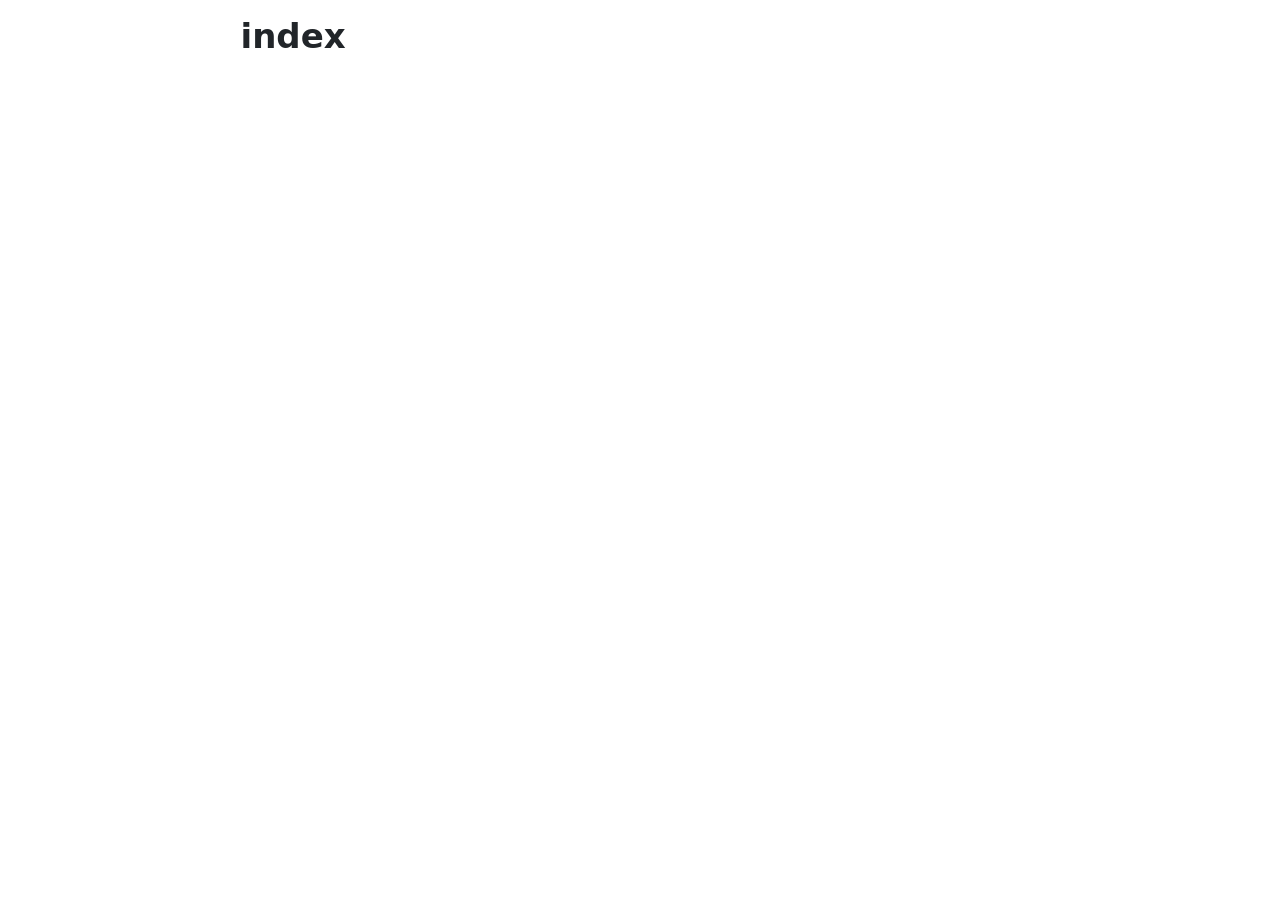
==== index.html @ 6f29c64a "Plots week 11 and quarto file setup" ====
<!DOCTYPE html>
<html xmlns="http://www.w3.org/1999/xhtml" lang="en" xml:lang="en"><head>

<meta charset="utf-8">
<meta name="generator" content="quarto-1.8.25">

<meta name="viewport" content="width=device-width, initial-scale=1.0, user-scalable=yes">


<title>index</title>
<style>
code{white-space: pre-wrap;}
span.smallcaps{font-variant: small-caps;}
div.columns{display: flex; gap: min(4vw, 1.5em);}
div.column{flex: auto; overflow-x: auto;}
div.hanging-indent{margin-left: 1.5em; text-indent: -1.5em;}
ul.task-list{list-style: none;}
ul.task-list li input[type="checkbox"] {
  width: 0.8em;
  margin: 0 0.8em 0.2em -1em; /* quarto-specific, see https://github.com/quarto-dev/quarto-cli/issues/4556 */ 
  vertical-align: middle;
}
</style>


<script src="index_files/libs/clipboard/clipboard.min.js"></script>
<script src="index_files/libs/quarto-html/quarto.js" type="module"></script>
<script src="index_files/libs/quarto-html/tabsets/tabsets.js" type="module"></script>
<script src="index_files/libs/quarto-html/axe/axe-check.js" type="module"></script>
<script src="index_files/libs/quarto-html/popper.min.js"></script>
<script src="index_files/libs/quarto-html/tippy.umd.min.js"></script>
<script src="index_files/libs/quarto-html/anchor.min.js"></script>
<link href="index_files/libs/quarto-html/tippy.css" rel="stylesheet">
<link href="index_files/libs/quarto-html/quarto-syntax-highlighting-7b89279ff1a6dce999919e0e67d4d9ec.css" rel="stylesheet" id="quarto-text-highlighting-styles">
<script src="index_files/libs/bootstrap/bootstrap.min.js"></script>
<link href="index_files/libs/bootstrap/bootstrap-icons.css" rel="stylesheet">
<link href="index_files/libs/bootstrap/bootstrap-4de244660fad8cf4a7dfbfe8f3a9281c.min.css" rel="stylesheet" append-hash="true" id="quarto-bootstrap" data-mode="light">


</head>

<body class="fullcontent quarto-light">

<div id="quarto-content" class="page-columns page-rows-contents page-layout-article">

<main class="content" id="quarto-document-content">

<header id="title-block-header" class="quarto-title-block default">
<div class="quarto-title">
<h1 class="title">index</h1>
</div>



<div class="quarto-title-meta">

    
  
    
  </div>
  


</header>




</main>
<!-- /main column -->
<script id="quarto-html-after-body" type="application/javascript">
  window.document.addEventListener("DOMContentLoaded", function (event) {
    const icon = "";
    const anchorJS = new window.AnchorJS();
    anchorJS.options = {
      placement: 'right',
      icon: icon
    };
    anchorJS.add('.anchored');
    const isCodeAnnotation = (el) => {
      for (const clz of el.classList) {
        if (clz.startsWith('code-annotation-')) {                     
          return true;
        }
      }
      return false;
    }
    const onCopySuccess = function(e) {
      // button target
      const button = e.trigger;
      // don't keep focus
      button.blur();
      // flash "checked"
      button.classList.add('code-copy-button-checked');
      var currentTitle = button.getAttribute("title");
      button.setAttribute("title", "Copied!");
      let tooltip;
      if (window.bootstrap) {
        button.setAttribute("data-bs-toggle", "tooltip");
        button.setAttribute("data-bs-placement", "left");
        button.setAttribute("data-bs-title", "Copied!");
        tooltip = new bootstrap.Tooltip(button, 
          { trigger: "manual", 
            customClass: "code-copy-button-tooltip",
            offset: [0, -8]});
        tooltip.show();    
      }
      setTimeout(function() {
        if (tooltip) {
          tooltip.hide();
          button.removeAttribute("data-bs-title");
          button.removeAttribute("data-bs-toggle");
          button.removeAttribute("data-bs-placement");
        }
        button.setAttribute("title", currentTitle);
        button.classList.remove('code-copy-button-checked');
      }, 1000);
      // clear code selection
      e.clearSelection();
    }
    const getTextToCopy = function(trigger) {
      const outerScaffold = trigger.parentElement.cloneNode(true);
      const codeEl = outerScaffold.querySelector('code');
      for (const childEl of codeEl.children) {
        if (isCodeAnnotation(childEl)) {
          childEl.remove();
        }
      }
      return codeEl.innerText;
    }
    const clipboard = new window.ClipboardJS('.code-copy-button:not([data-in-quarto-modal])', {
      text: getTextToCopy
    });
    clipboard.on('success', onCopySuccess);
    if (window.document.getElementById('quarto-embedded-source-code-modal')) {
      const clipboardModal = new window.ClipboardJS('.code-copy-button[data-in-quarto-modal]', {
        text: getTextToCopy,
        container: window.document.getElementById('quarto-embedded-source-code-modal')
      });
      clipboardModal.on('success', onCopySuccess);
    }
      var localhostRegex = new RegExp(/^(?:http|https):\/\/localhost\:?[0-9]*\//);
      var mailtoRegex = new RegExp(/^mailto:/);
        var filterRegex = new RegExp('/' + window.location.host + '/');
      var isInternal = (href) => {
          return filterRegex.test(href) || localhostRegex.test(href) || mailtoRegex.test(href);
      }
      // Inspect non-navigation links and adorn them if external
     var links = window.document.querySelectorAll('a[href]:not(.nav-link):not(.navbar-brand):not(.toc-action):not(.sidebar-link):not(.sidebar-item-toggle):not(.pagination-link):not(.no-external):not([aria-hidden]):not(.dropdown-item):not(.quarto-navigation-tool):not(.about-link)');
      for (var i=0; i<links.length; i++) {
        const link = links[i];
        if (!isInternal(link.href)) {
          // undo the damage that might have been done by quarto-nav.js in the case of
          // links that we want to consider external
          if (link.dataset.originalHref !== undefined) {
            link.href = link.dataset.originalHref;
          }
        }
      }
    function tippyHover(el, contentFn, onTriggerFn, onUntriggerFn) {
      const config = {
        allowHTML: true,
        maxWidth: 500,
        delay: 100,
        arrow: false,
        appendTo: function(el) {
            return el.parentElement;
        },
        interactive: true,
        interactiveBorder: 10,
        theme: 'quarto',
        placement: 'bottom-start',
      };
      if (contentFn) {
        config.content = contentFn;
      }
      if (onTriggerFn) {
        config.onTrigger = onTriggerFn;
      }
      if (onUntriggerFn) {
        config.onUntrigger = onUntriggerFn;
      }
      window.tippy(el, config); 
    }
    const noterefs = window.document.querySelectorAll('a[role="doc-noteref"]');
    for (var i=0; i<noterefs.length; i++) {
      const ref = noterefs[i];
      tippyHover(ref, function() {
        // use id or data attribute instead here
        let href = ref.getAttribute('data-footnote-href') || ref.getAttribute('href');
        try { href = new URL(href).hash; } catch {}
        const id = href.replace(/^#\/?/, "");
        const note = window.document.getElementById(id);
        if (note) {
          return note.innerHTML;
        } else {
          return "";
        }
      });
    }
    const xrefs = window.document.querySelectorAll('a.quarto-xref');
    const processXRef = (id, note) => {
      // Strip column container classes
      const stripColumnClz = (el) => {
        el.classList.remove("page-full", "page-columns");
        if (el.children) {
          for (const child of el.children) {
            stripColumnClz(child);
          }
        }
      }
      stripColumnClz(note)
      if (id === null || id.startsWith('sec-')) {
        // Special case sections, only their first couple elements
        const container = document.createElement("div");
        if (note.children && note.children.length > 2) {
          container.appendChild(note.children[0].cloneNode(true));
          for (let i = 1; i < note.children.length; i++) {
            const child = note.children[i];
            if (child.tagName === "P" && child.innerText === "") {
              continue;
            } else {
              container.appendChild(child.cloneNode(true));
              break;
            }
          }
          if (window.Quarto?.typesetMath) {
            window.Quarto.typesetMath(container);
          }
          return container.innerHTML
        } else {
          if (window.Quarto?.typesetMath) {
            window.Quarto.typesetMath(note);
          }
          return note.innerHTML;
        }
      } else {
        // Remove any anchor links if they are present
        const anchorLink = note.querySelector('a.anchorjs-link');
        if (anchorLink) {
          anchorLink.remove();
        }
        if (window.Quarto?.typesetMath) {
          window.Quarto.typesetMath(note);
        }
        if (note.classList.contains("callout")) {
          return note.outerHTML;
        } else {
          return note.innerHTML;
        }
      }
    }
    for (var i=0; i<xrefs.length; i++) {
      const xref = xrefs[i];
      tippyHover(xref, undefined, function(instance) {
        instance.disable();
        let url = xref.getAttribute('href');
        let hash = undefined; 
        if (url.startsWith('#')) {
          hash = url;
        } else {
          try { hash = new URL(url).hash; } catch {}
        }
        if (hash) {
          const id = hash.replace(/^#\/?/, "");
          const note = window.document.getElementById(id);
          if (note !== null) {
            try {
              const html = processXRef(id, note.cloneNode(true));
              instance.setContent(html);
            } finally {
              instance.enable();
              instance.show();
            }
          } else {
            // See if we can fetch this
            fetch(url.split('#')[0])
            .then(res => res.text())
            .then(html => {
              const parser = new DOMParser();
              const htmlDoc = parser.parseFromString(html, "text/html");
              const note = htmlDoc.getElementById(id);
              if (note !== null) {
                const html = processXRef(id, note);
                instance.setContent(html);
              } 
            }).finally(() => {
              instance.enable();
              instance.show();
            });
          }
        } else {
          // See if we can fetch a full url (with no hash to target)
          // This is a special case and we should probably do some content thinning / targeting
          fetch(url)
          .then(res => res.text())
          .then(html => {
            const parser = new DOMParser();
            const htmlDoc = parser.parseFromString(html, "text/html");
            const note = htmlDoc.querySelector('main.content');
            if (note !== null) {
              // This should only happen for chapter cross references
              // (since there is no id in the URL)
              // remove the first header
              if (note.children.length > 0 && note.children[0].tagName === "HEADER") {
                note.children[0].remove();
              }
              const html = processXRef(null, note);
              instance.setContent(html);
            } 
          }).finally(() => {
            instance.enable();
            instance.show();
          });
        }
      }, function(instance) {
      });
    }
        let selectedAnnoteEl;
        const selectorForAnnotation = ( cell, annotation) => {
          let cellAttr = 'data-code-cell="' + cell + '"';
          let lineAttr = 'data-code-annotation="' +  annotation + '"';
          const selector = 'span[' + cellAttr + '][' + lineAttr + ']';
          return selector;
        }
        const selectCodeLines = (annoteEl) => {
          const doc = window.document;
          const targetCell = annoteEl.getAttribute("data-target-cell");
          const targetAnnotation = annoteEl.getAttribute("data-target-annotation");
          const annoteSpan = window.document.querySelector(selectorForAnnotation(targetCell, targetAnnotation));
          const lines = annoteSpan.getAttribute("data-code-lines").split(",");
          const lineIds = lines.map((line) => {
            return targetCell + "-" + line;
          })
          let top = null;
          let height = null;
          let parent = null;
          if (lineIds.length > 0) {
              //compute the position of the single el (top and bottom and make a div)
              const el = window.document.getElementById(lineIds[0]);
              top = el.offsetTop;
              height = el.offsetHeight;
              parent = el.parentElement.parentElement;
            if (lineIds.length > 1) {
              const lastEl = window.document.getElementById(lineIds[lineIds.length - 1]);
              const bottom = lastEl.offsetTop + lastEl.offsetHeight;
              height = bottom - top;
            }
            if (top !== null && height !== null && parent !== null) {
              // cook up a div (if necessary) and position it 
              let div = window.document.getElementById("code-annotation-line-highlight");
              if (div === null) {
                div = window.document.createElement("div");
                div.setAttribute("id", "code-annotation-line-highlight");
                div.style.position = 'absolute';
                parent.appendChild(div);
              }
              div.style.top = top - 2 + "px";
              div.style.height = height + 4 + "px";
              div.style.left = 0;
              let gutterDiv = window.document.getElementById("code-annotation-line-highlight-gutter");
              if (gutterDiv === null) {
                gutterDiv = window.document.createElement("div");
                gutterDiv.setAttribute("id", "code-annotation-line-highlight-gutter");
                gutterDiv.style.position = 'absolute';
                const codeCell = window.document.getElementById(targetCell);
                const gutter = codeCell.querySelector('.code-annotation-gutter');
                gutter.appendChild(gutterDiv);
              }
              gutterDiv.style.top = top - 2 + "px";
              gutterDiv.style.height = height + 4 + "px";
            }
            selectedAnnoteEl = annoteEl;
          }
        };
        const unselectCodeLines = () => {
          const elementsIds = ["code-annotation-line-highlight", "code-annotation-line-highlight-gutter"];
          elementsIds.forEach((elId) => {
            const div = window.document.getElementById(elId);
            if (div) {
              div.remove();
            }
          });
          selectedAnnoteEl = undefined;
        };
          // Handle positioning of the toggle
      window.addEventListener(
        "resize",
        throttle(() => {
          elRect = undefined;
          if (selectedAnnoteEl) {
            selectCodeLines(selectedAnnoteEl);
          }
        }, 10)
      );
      function throttle(fn, ms) {
      let throttle = false;
      let timer;
        return (...args) => {
          if(!throttle) { // first call gets through
              fn.apply(this, args);
              throttle = true;
          } else { // all the others get throttled
              if(timer) clearTimeout(timer); // cancel #2
              timer = setTimeout(() => {
                fn.apply(this, args);
                timer = throttle = false;
              }, ms);
          }
        };
      }
        // Attach click handler to the DT
        const annoteDls = window.document.querySelectorAll('dt[data-target-cell]');
        for (const annoteDlNode of annoteDls) {
          annoteDlNode.addEventListener('click', (event) => {
            const clickedEl = event.target;
            if (clickedEl !== selectedAnnoteEl) {
              unselectCodeLines();
              const activeEl = window.document.querySelector('dt[data-target-cell].code-annotation-active');
              if (activeEl) {
                activeEl.classList.remove('code-annotation-active');
              }
              selectCodeLines(clickedEl);
              clickedEl.classList.add('code-annotation-active');
            } else {
              // Unselect the line
              unselectCodeLines();
              clickedEl.classList.remove('code-annotation-active');
            }
          });
        }
    const findCites = (el) => {
      const parentEl = el.parentElement;
      if (parentEl) {
        const cites = parentEl.dataset.cites;
        if (cites) {
          return {
            el,
            cites: cites.split(' ')
          };
        } else {
          return findCites(el.parentElement)
        }
      } else {
        return undefined;
      }
    };
    var bibliorefs = window.document.querySelectorAll('a[role="doc-biblioref"]');
    for (var i=0; i<bibliorefs.length; i++) {
      const ref = bibliorefs[i];
      const citeInfo = findCites(ref);
      if (citeInfo) {
        tippyHover(citeInfo.el, function() {
          var popup = window.document.createElement('div');
          citeInfo.cites.forEach(function(cite) {
            var citeDiv = window.document.createElement('div');
            citeDiv.classList.add('hanging-indent');
            citeDiv.classList.add('csl-entry');
            var biblioDiv = window.document.getElementById('ref-' + cite);
            if (biblioDiv) {
              citeDiv.innerHTML = biblioDiv.innerHTML;
            }
            popup.appendChild(citeDiv);
          });
          return popup.innerHTML;
        });
      }
    }
  });
  </script>
</div> <!-- /content -->




</body></html>
---- index_files/libs/quarto-html/tippy.css ----
.tippy-box[data-animation=fade][data-state=hidden]{opacity:0}[data-tippy-root]{max-width:calc(100vw - 10px)}.tippy-box{position:relative;background-color:#333;color:#fff;border-radius:4px;font-size:14px;line-height:1.4;white-space:normal;outline:0;transition-property:transform,visibility,opacity}.tippy-box[data-placement^=top]>.tippy-arrow{bottom:0}.tippy-box[data-placement^=top]>.tippy-arrow:before{bottom:-7px;left:0;border-width:8px 8px 0;border-top-color:initial;transform-origin:center top}.tippy-box[data-placement^=bottom]>.tippy-arrow{top:0}.tippy-box[data-placement^=bottom]>.tippy-arrow:before{top:-7px;left:0;border-width:0 8px 8px;border-bottom-color:initial;transform-origin:center bottom}.tippy-box[data-placement^=left]>.tippy-arrow{right:0}.tippy-box[data-placement^=left]>.tippy-arrow:before{border-width:8px 0 8px 8px;border-left-color:initial;right:-7px;transform-origin:center left}.tippy-box[data-placement^=right]>.tippy-arrow{left:0}.tippy-box[data-placement^=right]>.tippy-arrow:before{left:-7px;border-width:8px 8px 8px 0;border-right-color:initial;transform-origin:center right}.tippy-box[data-inertia][data-state=visible]{transition-timing-function:cubic-bezier(.54,1.5,.38,1.11)}.tippy-arrow{width:16px;height:16px;color:#333}.tippy-arrow:before{content:"";position:absolute;border-color:transparent;border-style:solid}.tippy-content{position:relative;padding:5px 9px;z-index:1}
---- index_files/libs/quarto-html/quarto-syntax-highlighting-7b89279ff1a6dce999919e0e67d4d9ec.css ----
/* quarto syntax highlight colors */
:root {
  --quarto-hl-ot-color: #003B4F;
  --quarto-hl-at-color: #657422;
  --quarto-hl-ss-color: #20794D;
  --quarto-hl-an-color: #5E5E5E;
  --quarto-hl-fu-color: #4758AB;
  --quarto-hl-st-color: #20794D;
  --quarto-hl-cf-color: #003B4F;
  --quarto-hl-op-color: #5E5E5E;
  --quarto-hl-er-color: #AD0000;
  --quarto-hl-bn-color: #AD0000;
  --quarto-hl-al-color: #AD0000;
  --quarto-hl-va-color: #111111;
  --quarto-hl-bu-color: inherit;
  --quarto-hl-ex-color: inherit;
  --quarto-hl-pp-color: #AD0000;
  --quarto-hl-in-color: #5E5E5E;
  --quarto-hl-vs-color: #20794D;
  --quarto-hl-wa-color: #5E5E5E;
  --quarto-hl-do-color: #5E5E5E;
  --quarto-hl-im-color: #00769E;
  --quarto-hl-ch-color: #20794D;
  --quarto-hl-dt-color: #AD0000;
  --quarto-hl-fl-color: #AD0000;
  --quarto-hl-co-color: #5E5E5E;
  --quarto-hl-cv-color: #5E5E5E;
  --quarto-hl-cn-color: #8f5902;
  --quarto-hl-sc-color: #5E5E5E;
  --quarto-hl-dv-color: #AD0000;
  --quarto-hl-kw-color: #003B4F;
}

/* other quarto variables */
:root {
  --quarto-font-monospace: SFMono-Regular, Menlo, Monaco, Consolas, "Liberation Mono", "Courier New", monospace;
}

/* syntax highlight based on Pandoc's rules */
pre > code.sourceCode > span {
  color: #003B4F;
}

code.sourceCode > span {
  color: #003B4F;
}

div.sourceCode,
div.sourceCode pre.sourceCode {
  color: #003B4F;
}

/* Normal */
code span {
  color: #003B4F;
}

/* Alert */
code span.al {
  color: #AD0000;
  font-style: inherit;
}

/* Annotation */
code span.an {
  color: #5E5E5E;
  font-style: inherit;
}

/* Attribute */
code span.at {
  color: #657422;
  font-style: inherit;
}

/* BaseN */
code span.bn {
  color: #AD0000;
  font-style: inherit;
}

/* BuiltIn */
code span.bu {
  font-style: inherit;
}

/* ControlFlow */
code span.cf {
  color: #003B4F;
  font-weight: bold;
  font-style: inherit;
}

/* Char */
code span.ch {
  color: #20794D;
  font-style: inherit;
}

/* Constant */
code span.cn {
  color: #8f5902;
  font-style: inherit;
}

/* Comment */
code span.co {
  color: #5E5E5E;
  font-style: inherit;
}

/* CommentVar */
code span.cv {
  color: #5E5E5E;
  font-style: italic;
}

/* Documentation */
code span.do {
  color: #5E5E5E;
  font-style: italic;
}

/* DataType */
code span.dt {
  color: #AD0000;
  font-style: inherit;
}

/* DecVal */
code span.dv {
  color: #AD0000;
  font-style: inherit;
}

/* Error */
code span.er {
  color: #AD0000;
  font-style: inherit;
}

/* Extension */
code span.ex {
  font-style: inherit;
}

/* Float */
code span.fl {
  color: #AD0000;
  font-style: inherit;
}

/* Function */
code span.fu {
  color: #4758AB;
  font-style: inherit;
}

/* Import */
code span.im {
  color: #00769E;
  font-style: inherit;
}

/* Information */
code span.in {
  color: #5E5E5E;
  font-style: inherit;
}

/* Keyword */
code span.kw {
  color: #003B4F;
  font-weight: bold;
  font-style: inherit;
}

/* Operator */
code span.op {
  color: #5E5E5E;
  font-style: inherit;
}

/* Other */
code span.ot {
  color: #003B4F;
  font-style: inherit;
}

/* Preprocessor */
code span.pp {
  color: #AD0000;
  font-style: inherit;
}

/* SpecialChar */
code span.sc {
  color: #5E5E5E;
  font-style: inherit;
}

/* SpecialString */
code span.ss {
  color: #20794D;
  font-style: inherit;
}

/* String */
code span.st {
  color: #20794D;
  font-style: inherit;
}

/* Variable */
code span.va {
  color: #111111;
  font-style: inherit;
}

/* VerbatimString */
code span.vs {
  color: #20794D;
  font-style: inherit;
}

/* Warning */
code span.wa {
  color: #5E5E5E;
  font-style: italic;
}

.prevent-inlining {
  content: "</";
}

/*# sourceMappingURL=3944bc705cfaf4c80e56f77c5205168a.css.map */
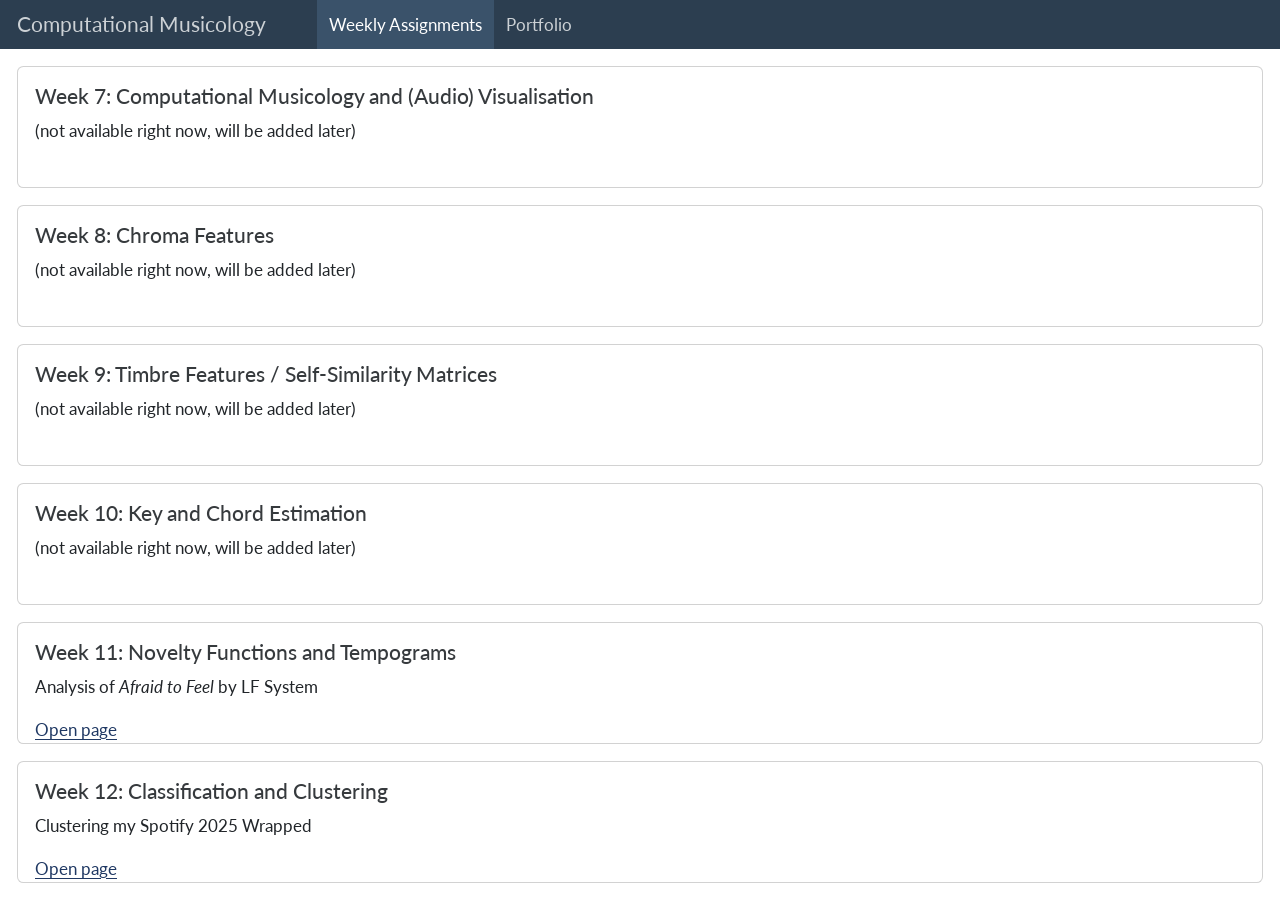
==== commit 5f1fb8e8: "Almost finished portfolio" ====
--- a/index.html
+++ b/index.html
@@ -7,7 +7,7 @@
 <meta name="viewport" content="width=device-width, initial-scale=1.0, user-scalable=yes">
 
 
-<title>index</title>
+<title>Computational Musicology</title>
 <style>
 code{white-space: pre-wrap;}
 span.smallcaps{font-variant: small-caps;}
@@ -31,43 +31,287 @@
 <script src="index_files/libs/quarto-html/tippy.umd.min.js"></script>
 <script src="index_files/libs/quarto-html/anchor.min.js"></script>
 <link href="index_files/libs/quarto-html/tippy.css" rel="stylesheet">
-<link href="index_files/libs/quarto-html/quarto-syntax-highlighting-7b89279ff1a6dce999919e0e67d4d9ec.css" rel="stylesheet" id="quarto-text-highlighting-styles">
+<link href="index_files/libs/quarto-html/quarto-syntax-highlighting-7b89279ff1a6dce999919e0e67d4d9ec.css" rel="stylesheet" class="quarto-color-scheme" id="quarto-text-highlighting-styles">
+<link href="index_files/libs/quarto-html/quarto-syntax-highlighting-dark-707d8167ce6003fca903bfe2be84ab7f.css" rel="stylesheet" class="quarto-color-scheme quarto-color-alternate" id="quarto-text-highlighting-styles">
+<link href="index_files/libs/quarto-html/quarto-syntax-highlighting-7b89279ff1a6dce999919e0e67d4d9ec.css" rel="stylesheet" class="quarto-color-scheme-extra" id="quarto-text-highlighting-styles">
 <script src="index_files/libs/bootstrap/bootstrap.min.js"></script>
 <link href="index_files/libs/bootstrap/bootstrap-icons.css" rel="stylesheet">
-<link href="index_files/libs/bootstrap/bootstrap-4de244660fad8cf4a7dfbfe8f3a9281c.min.css" rel="stylesheet" append-hash="true" id="quarto-bootstrap" data-mode="light">
+<link href="index_files/libs/bootstrap/bootstrap-20c553cabb60cdc0febad54d90f440ac.min.css" rel="stylesheet" append-hash="true" class="quarto-color-scheme" id="quarto-bootstrap" data-mode="light">
+<link href="index_files/libs/bootstrap/bootstrap-dark-20c553cabb60cdc0febad54d90f440ac.min.css" rel="stylesheet" append-hash="true" class="quarto-color-scheme quarto-color-alternate" id="quarto-bootstrap" data-mode="light">
+<link href="index_files/libs/bootstrap/bootstrap-20c553cabb60cdc0febad54d90f440ac.min.css" rel="stylesheet" append-hash="true" class="quarto-color-scheme-extra" id="quarto-bootstrap" data-mode="light">
+<script src="index_files/libs/quarto-dashboard/quarto-dashboard.js"></script>
+<script src="index_files/libs/quarto-dashboard/stickythead.js"></script>
+
+
+
+<script src="index_files/libs/quarto-dashboard/web-components.js" type="module"></script>
+<script src="index_files/libs/quarto-dashboard/components.js"></script>
+
 
 
 </head>
 
-<body class="fullcontent quarto-light">
-
-<div id="quarto-content" class="page-columns page-rows-contents page-layout-article">
-
-<main class="content" id="quarto-document-content">
-
-<header id="title-block-header" class="quarto-title-block default">
-<div class="quarto-title">
-<h1 class="title">index</h1>
-</div>
-
-
-
-<div class="quarto-title-meta">
-
-    
-  
-    
-  </div>
-  
-
-
+<body class="quarto-dashboard dashboard-fill fullcontent quarto-light">
+
+<header id="quarto-dashboard-header">
+<nav class="navbar navbar-expand-md slim" data-bs-theme="dark">
+  <div class="navbar-container container-fluid">
+    <button class="navbar-toggler" type="button" data-bs-toggle="collapse" data-bs-target="#dashboard-collapse" aria-controls="dashboard-collapse" aria-expanded="false" aria-label="Toggle navigation">
+      <span class="navbar-toggler-icon"></span>
+    </button>    
+
+
+    <div class="navbar-brand-container">
+
+
+      <div class="navbar-title">
+        <div class="navbar-title-text"><a href="#">Computational Musicology</a></div>
+        
+        
+      </div>
+    </div>
+<div id="dashboard-collapse" class="navbar-collapse collapse"><ul class="navbar-nav navbar-nav-scroll me-auto" role="tablist"><li class="nav-item" role="presentation"><a id="tab-weekly-assignments" class="nav-link active" data-bs-toggle="tab" role="tab" data-bs-target="#weekly-assignments" data-scrolling="false" href="#weekly-assignments" aria-controls="weekly-assignments" aria-selected="true"><span class="nav-link-text">Weekly Assignments</span></a></li><li class="nav-item" role="presentation"><a id="tab-portfolio" class="nav-link" data-bs-toggle="tab" role="tab" data-bs-target="#portfolio" data-scrolling="false" href="#portfolio" aria-controls="portfolio" aria-selected="false"><span class="nav-link-text">Portfolio</span></a></li></ul></div></div>
+</nav>
 </header>
-
-
-
-
-</main>
-<!-- /main column -->
+<div class="page-layout-custom quarto-dashboard-content bslib-gap-spacing html-fill-container bslib-page-fill quarto-dashboard-pages">  
+
+<div class="bslib-grid-item html-fill-item tab-content bslib-grid" data-layout="fill" style="display: grid; grid-template-columns: minmax(3em, 1fr);
+grid-auto-rows: minmax(0, 1fr);">
+<div id="weekly-assignments" class="dashboard-page tab-pane show active html-fill-item html-fill-container" data-orientation="columns" aria-labelledby="tab-weekly-assignments">
+<div class="html-fill-item html-fill-container bslib-grid" style="display: grid; grid-template-columns: minmax(3em, 1fr);
+grid-auto-rows: minmax(0, 1fr);">
+<div class="html-fill-item html-fill-container bslib-grid" style="display: grid; grid-template-rows: minmax(3em, 1fr) minmax(3em, 1fr) minmax(3em, 1fr) minmax(3em, 1fr) minmax(3em, 1fr) minmax(3em, 1fr); grid-auto-columns: minmax(0, 1fr);">
+<div class="card html-fill-item html-fill-container bslib-card" data-bslib-card-init="" data-require-bs-caller="card()" data-full-screen="false">
+<div class="card-body html-fill-item html-fill-container">
+<div class="h4">
+Week
+
+7:
+
+Computational
+
+Musicology
+
+and
+
+(Audio)
+
+Visualisation
+</div>
+<p>(not available right now, will be added later)</p>
+</div>
+<bslib-tooltip placement="auto" bsoptions="[]" data-require-bs-version="5" data-require-bs-caller="tooltip()">
+    <template>Expand</template>
+    <span class="bslib-full-screen-enter badge rounded-pill">
+        <svg xmlns="http://www.w3.org/2000/svg" viewbox="0 0 24 24" style="height:1em;width:1em;" aria-hidden="true" role="img"><path d="M20 5C20 4.4 19.6 4 19 4H13C12.4 4 12 3.6 12 3C12 2.4 12.4 2 13 2H21C21.6 2 22 2.4 22 3V11C22 11.6 21.6 12 21 12C20.4 12 20 11.6 20 11V5ZM4 19C4 19.6 4.4 20 5 20H11C11.6 20 12 20.4 12 21C12 21.6 11.6 22 11 22H3C2.4 22 2 21.6 2 21V13C2 12.4 2.4 12 3 12C3.6 12 4 12.4 4 13V19Z"></path></svg>
+    </span>
+</bslib-tooltip><script data-bslib-card-init="">bslib.Card.initializeAllCards();</script></div>
+<div class="card html-fill-item html-fill-container bslib-card" data-bslib-card-init="" data-require-bs-caller="card()" data-full-screen="false">
+<div class="card-body html-fill-item html-fill-container">
+<div class="h4">
+Week
+
+8:
+
+Chroma
+
+Features
+</div>
+<p>(not available right now, will be added later)</p>
+</div>
+<bslib-tooltip placement="auto" bsoptions="[]" data-require-bs-version="5" data-require-bs-caller="tooltip()">
+    <template>Expand</template>
+    <span class="bslib-full-screen-enter badge rounded-pill">
+        <svg xmlns="http://www.w3.org/2000/svg" viewbox="0 0 24 24" style="height:1em;width:1em;" aria-hidden="true" role="img"><path d="M20 5C20 4.4 19.6 4 19 4H13C12.4 4 12 3.6 12 3C12 2.4 12.4 2 13 2H21C21.6 2 22 2.4 22 3V11C22 11.6 21.6 12 21 12C20.4 12 20 11.6 20 11V5ZM4 19C4 19.6 4.4 20 5 20H11C11.6 20 12 20.4 12 21C12 21.6 11.6 22 11 22H3C2.4 22 2 21.6 2 21V13C2 12.4 2.4 12 3 12C3.6 12 4 12.4 4 13V19Z"></path></svg>
+    </span>
+</bslib-tooltip><script data-bslib-card-init="">bslib.Card.initializeAllCards();</script></div>
+<div class="card html-fill-item html-fill-container bslib-card" data-bslib-card-init="" data-require-bs-caller="card()" data-full-screen="false">
+<div class="card-body html-fill-item html-fill-container">
+<div class="h4">
+Week
+
+9:
+
+Timbre
+
+Features
+
+/
+
+Self-Similarity
+
+Matrices
+</div>
+<p>(not available right now, will be added later)</p>
+</div>
+<bslib-tooltip placement="auto" bsoptions="[]" data-require-bs-version="5" data-require-bs-caller="tooltip()">
+    <template>Expand</template>
+    <span class="bslib-full-screen-enter badge rounded-pill">
+        <svg xmlns="http://www.w3.org/2000/svg" viewbox="0 0 24 24" style="height:1em;width:1em;" aria-hidden="true" role="img"><path d="M20 5C20 4.4 19.6 4 19 4H13C12.4 4 12 3.6 12 3C12 2.4 12.4 2 13 2H21C21.6 2 22 2.4 22 3V11C22 11.6 21.6 12 21 12C20.4 12 20 11.6 20 11V5ZM4 19C4 19.6 4.4 20 5 20H11C11.6 20 12 20.4 12 21C12 21.6 11.6 22 11 22H3C2.4 22 2 21.6 2 21V13C2 12.4 2.4 12 3 12C3.6 12 4 12.4 4 13V19Z"></path></svg>
+    </span>
+</bslib-tooltip><script data-bslib-card-init="">bslib.Card.initializeAllCards();</script></div>
+<div class="card html-fill-item html-fill-container bslib-card" data-bslib-card-init="" data-require-bs-caller="card()" data-full-screen="false">
+<div class="card-body html-fill-item html-fill-container">
+<div class="h4">
+Week
+
+10:
+
+Key
+
+and
+
+Chord
+
+Estimation
+</div>
+<p>(not available right now, will be added later)</p>
+</div>
+<bslib-tooltip placement="auto" bsoptions="[]" data-require-bs-version="5" data-require-bs-caller="tooltip()">
+    <template>Expand</template>
+    <span class="bslib-full-screen-enter badge rounded-pill">
+        <svg xmlns="http://www.w3.org/2000/svg" viewbox="0 0 24 24" style="height:1em;width:1em;" aria-hidden="true" role="img"><path d="M20 5C20 4.4 19.6 4 19 4H13C12.4 4 12 3.6 12 3C12 2.4 12.4 2 13 2H21C21.6 2 22 2.4 22 3V11C22 11.6 21.6 12 21 12C20.4 12 20 11.6 20 11V5ZM4 19C4 19.6 4.4 20 5 20H11C11.6 20 12 20.4 12 21C12 21.6 11.6 22 11 22H3C2.4 22 2 21.6 2 21V13C2 12.4 2.4 12 3 12C3.6 12 4 12.4 4 13V19Z"></path></svg>
+    </span>
+</bslib-tooltip><script data-bslib-card-init="">bslib.Card.initializeAllCards();</script></div>
+<div class="card html-fill-item html-fill-container bslib-card" data-bslib-card-init="" data-require-bs-caller="card()" data-full-screen="false">
+<div class="card-body html-fill-item html-fill-container">
+<div class="h4">
+Week
+
+11:
+
+Novelty
+
+Functions
+
+and
+
+Tempograms
+</div>
+<p>Analysis of <em>Afraid to Feel</em> by LF System</p>
+<a href="week11.html">Open page</a>
+</div>
+<bslib-tooltip placement="auto" bsoptions="[]" data-require-bs-version="5" data-require-bs-caller="tooltip()">
+    <template>Expand</template>
+    <span class="bslib-full-screen-enter badge rounded-pill">
+        <svg xmlns="http://www.w3.org/2000/svg" viewbox="0 0 24 24" style="height:1em;width:1em;" aria-hidden="true" role="img"><path d="M20 5C20 4.4 19.6 4 19 4H13C12.4 4 12 3.6 12 3C12 2.4 12.4 2 13 2H21C21.6 2 22 2.4 22 3V11C22 11.6 21.6 12 21 12C20.4 12 20 11.6 20 11V5ZM4 19C4 19.6 4.4 20 5 20H11C11.6 20 12 20.4 12 21C12 21.6 11.6 22 11 22H3C2.4 22 2 21.6 2 21V13C2 12.4 2.4 12 3 12C3.6 12 4 12.4 4 13V19Z"></path></svg>
+    </span>
+</bslib-tooltip><script data-bslib-card-init="">bslib.Card.initializeAllCards();</script></div>
+<div class="card html-fill-item html-fill-container bslib-card" data-bslib-card-init="" data-require-bs-caller="card()" data-full-screen="false">
+<div class="card-body html-fill-item html-fill-container">
+<div class="h4">
+Week
+
+12:
+
+Classification
+
+and
+
+Clustering
+</div>
+<p>Clustering my Spotify 2025 Wrapped</p>
+<a href="week12.html">Open page</a>
+</div>
+<bslib-tooltip placement="auto" bsoptions="[]" data-require-bs-version="5" data-require-bs-caller="tooltip()">
+    <template>Expand</template>
+    <span class="bslib-full-screen-enter badge rounded-pill">
+        <svg xmlns="http://www.w3.org/2000/svg" viewbox="0 0 24 24" style="height:1em;width:1em;" aria-hidden="true" role="img"><path d="M20 5C20 4.4 19.6 4 19 4H13C12.4 4 12 3.6 12 3C12 2.4 12.4 2 13 2H21C21.6 2 22 2.4 22 3V11C22 11.6 21.6 12 21 12C20.4 12 20 11.6 20 11V5ZM4 19C4 19.6 4.4 20 5 20H11C11.6 20 12 20.4 12 21C12 21.6 11.6 22 11 22H3C2.4 22 2 21.6 2 21V13C2 12.4 2.4 12 3 12C3.6 12 4 12.4 4 13V19Z"></path></svg>
+    </span>
+</bslib-tooltip><script data-bslib-card-init="">bslib.Card.initializeAllCards();</script></div>
+</div>
+</div>
+</div><div id="portfolio" class="dashboard-page tab-pane grid-skip html-fill-item html-fill-container" data-orientation="columns" aria-labelledby="tab-portfolio">
+<div class="html-fill-item html-fill-container bslib-grid" style="display: grid; grid-template-columns: minmax(3em, 1fr);
+grid-auto-rows: minmax(0, 1fr);">
+<div class="html-fill-item html-fill-container bslib-grid" style="display: grid; grid-template-rows: minmax(3em, 1fr) minmax(3em, 1fr) minmax(3em, 1fr) minmax(3em, 1fr) minmax(3em, 1fr); grid-auto-columns: minmax(0, 1fr);">
+<div class="card html-fill-item html-fill-container bslib-card" data-bslib-card-init="" data-require-bs-caller="card()" data-full-screen="false">
+<div class="card-body html-fill-item html-fill-container">
+<div class="h4">
+Background
+</div>
+<p>Motivation, corpus design, and portfolio structure.</p>
+<a href="portfolio/background.html">Open page</a>
+</div>
+<bslib-tooltip placement="auto" bsoptions="[]" data-require-bs-version="5" data-require-bs-caller="tooltip()">
+    <template>Expand</template>
+    <span class="bslib-full-screen-enter badge rounded-pill">
+        <svg xmlns="http://www.w3.org/2000/svg" viewbox="0 0 24 24" style="height:1em;width:1em;" aria-hidden="true" role="img"><path d="M20 5C20 4.4 19.6 4 19 4H13C12.4 4 12 3.6 12 3C12 2.4 12.4 2 13 2H21C21.6 2 22 2.4 22 3V11C22 11.6 21.6 12 21 12C20.4 12 20 11.6 20 11V5ZM4 19C4 19.6 4.4 20 5 20H11C11.6 20 12 20.4 12 21C12 21.6 11.6 22 11 22H3C2.4 22 2 21.6 2 21V13C2 12.4 2.4 12 3 12C3.6 12 4 12.4 4 13V19Z"></path></svg>
+    </span>
+</bslib-tooltip><script data-bslib-card-init="">bslib.Card.initializeAllCards();</script></div>
+<div class="card html-fill-item html-fill-container bslib-card" data-bslib-card-init="" data-require-bs-caller="card()" data-full-screen="false">
+<div class="card-body html-fill-item html-fill-container">
+<div class="h4">
+Corpus
+
+Exploration
+</div>
+<p>A first general inspection of the corpus using Spotify track-level features.</p>
+<a href="portfolio/corpus_exploration.html">Open page</a>
+</div>
+<bslib-tooltip placement="auto" bsoptions="[]" data-require-bs-version="5" data-require-bs-caller="tooltip()">
+    <template>Expand</template>
+    <span class="bslib-full-screen-enter badge rounded-pill">
+        <svg xmlns="http://www.w3.org/2000/svg" viewbox="0 0 24 24" style="height:1em;width:1em;" aria-hidden="true" role="img"><path d="M20 5C20 4.4 19.6 4 19 4H13C12.4 4 12 3.6 12 3C12 2.4 12.4 2 13 2H21C21.6 2 22 2.4 22 3V11C22 11.6 21.6 12 21 12C20.4 12 20 11.6 20 11V5ZM4 19C4 19.6 4.4 20 5 20H11C11.6 20 12 20.4 12 21C12 21.6 11.6 22 11 22H3C2.4 22 2 21.6 2 21V13C2 12.4 2.4 12 3 12C3.6 12 4 12.4 4 13V19Z"></path></svg>
+    </span>
+</bslib-tooltip><script data-bslib-card-init="">bslib.Card.initializeAllCards();</script></div>
+<div class="card html-fill-item html-fill-container bslib-card" data-bslib-card-init="" data-require-bs-caller="card()" data-full-screen="false">
+<div class="card-body html-fill-item html-fill-container">
+<div class="h4">
+Feature
+
+Analysis
+</div>
+<p>Chroma, loudness, timbre, and temporal features.</p>
+<a href="portfolio/feature_analysis.html">Open page</a>
+</div>
+<bslib-tooltip placement="auto" bsoptions="[]" data-require-bs-version="5" data-require-bs-caller="tooltip()">
+    <template>Expand</template>
+    <span class="bslib-full-screen-enter badge rounded-pill">
+        <svg xmlns="http://www.w3.org/2000/svg" viewbox="0 0 24 24" style="height:1em;width:1em;" aria-hidden="true" role="img"><path d="M20 5C20 4.4 19.6 4 19 4H13C12.4 4 12 3.6 12 3C12 2.4 12.4 2 13 2H21C21.6 2 22 2.4 22 3V11C22 11.6 21.6 12 21 12C20.4 12 20 11.6 20 11V5ZM4 19C4 19.6 4.4 20 5 20H11C11.6 20 12 20.4 12 21C12 21.6 11.6 22 11 22H3C2.4 22 2 21.6 2 21V13C2 12.4 2.4 12 3 12C3.6 12 4 12.4 4 13V19Z"></path></svg>
+    </span>
+</bslib-tooltip><script data-bslib-card-init="">bslib.Card.initializeAllCards();</script></div>
+<div class="card html-fill-item html-fill-container bslib-card" data-bslib-card-init="" data-require-bs-caller="card()" data-full-screen="false">
+<div class="card-body html-fill-item html-fill-container">
+<div class="h4">
+Classification
+
+and
+
+Clustering
+</div>
+<p>A broader corpus-level analysis.</p>
+<a href="portfolio/classification_clustering.html">Open page</a>
+</div>
+<bslib-tooltip placement="auto" bsoptions="[]" data-require-bs-version="5" data-require-bs-caller="tooltip()">
+    <template>Expand</template>
+    <span class="bslib-full-screen-enter badge rounded-pill">
+        <svg xmlns="http://www.w3.org/2000/svg" viewbox="0 0 24 24" style="height:1em;width:1em;" aria-hidden="true" role="img"><path d="M20 5C20 4.4 19.6 4 19 4H13C12.4 4 12 3.6 12 3C12 2.4 12.4 2 13 2H21C21.6 2 22 2.4 22 3V11C22 11.6 21.6 12 21 12C20.4 12 20 11.6 20 11V5ZM4 19C4 19.6 4.4 20 5 20H11C11.6 20 12 20.4 12 21C12 21.6 11.6 22 11 22H3C2.4 22 2 21.6 2 21V13C2 12.4 2.4 12 3 12C3.6 12 4 12.4 4 13V19Z"></path></svg>
+    </span>
+</bslib-tooltip><script data-bslib-card-init="">bslib.Card.initializeAllCards();</script></div>
+<div class="card html-fill-item html-fill-container bslib-card" data-bslib-card-init="" data-require-bs-caller="card()" data-full-screen="false">
+<div class="card-body html-fill-item html-fill-container">
+<div class="h4">
+Conclusion
+</div>
+<p>What have we learned from this set of analyses?</p>
+<a href="conclusion.html">Open page</a>
+</div>
+<bslib-tooltip placement="auto" bsoptions="[]" data-require-bs-version="5" data-require-bs-caller="tooltip()">
+    <template>Expand</template>
+    <span class="bslib-full-screen-enter badge rounded-pill">
+        <svg xmlns="http://www.w3.org/2000/svg" viewbox="0 0 24 24" style="height:1em;width:1em;" aria-hidden="true" role="img"><path d="M20 5C20 4.4 19.6 4 19 4H13C12.4 4 12 3.6 12 3C12 2.4 12.4 2 13 2H21C21.6 2 22 2.4 22 3V11C22 11.6 21.6 12 21 12C20.4 12 20 11.6 20 11V5ZM4 19C4 19.6 4.4 20 5 20H11C11.6 20 12 20.4 12 21C12 21.6 11.6 22 11 22H3C2.4 22 2 21.6 2 21V13C2 12.4 2.4 12 3 12C3.6 12 4 12.4 4 13V19Z"></path></svg>
+    </span>
+</bslib-tooltip><script data-bslib-card-init="">bslib.Card.initializeAllCards();</script></div>
+<div id="3ade8a4a-fb1d-4a6c-8409-ac45482d5fc9" class="hidden html-fill-item html-fill-container">
+
+</div>
+</div>
+</div>
+</div>
+</div>
+
+
 <script id="quarto-html-after-body" type="application/javascript">
   window.document.addEventListener("DOMContentLoaded", function (event) {
     const icon = "";
@@ -468,8 +712,16 @@
     }
   });
   </script>
-</div> <!-- /content -->
-
+</div> <!-- /container fluid -->
+
+<script type="application/javascript">
+window.document.addEventListener("DOMContentLoaded", function (_event) {
+  if (window.bslib.Card) {
+    window.bslib.Card.initializeAllCards();
+  }
+}); 
+</script>
+  
 
 
 
--- a/index_files/libs/quarto-html/quarto-syntax-highlighting-dark-707d8167ce6003fca903bfe2be84ab7f.css
+++ b/index_files/libs/quarto-html/quarto-syntax-highlighting-dark-707d8167ce6003fca903bfe2be84ab7f.css
@@ -0,0 +1,219 @@
+/* quarto syntax highlight colors */
+:root {
+  --quarto-hl-al-color: #f07178;
+  --quarto-hl-an-color: #d4d0ab;
+  --quarto-hl-at-color: #00e0e0;
+  --quarto-hl-bn-color: #d4d0ab;
+  --quarto-hl-bu-color: #abe338;
+  --quarto-hl-ch-color: #abe338;
+  --quarto-hl-co-color: #f8f8f2;
+  --quarto-hl-cv-color: #ffd700;
+  --quarto-hl-cn-color: #ffd700;
+  --quarto-hl-cf-color: #ffa07a;
+  --quarto-hl-dt-color: #ffa07a;
+  --quarto-hl-dv-color: #d4d0ab;
+  --quarto-hl-do-color: #f8f8f2;
+  --quarto-hl-er-color: #f07178;
+  --quarto-hl-ex-color: #00e0e0;
+  --quarto-hl-fl-color: #d4d0ab;
+  --quarto-hl-fu-color: #ffa07a;
+  --quarto-hl-im-color: #abe338;
+  --quarto-hl-in-color: #d4d0ab;
+  --quarto-hl-kw-color: #ffa07a;
+  --quarto-hl-op-color: #ffa07a;
+  --quarto-hl-ot-color: #00e0e0;
+  --quarto-hl-pp-color: #dcc6e0;
+  --quarto-hl-re-color: #00e0e0;
+  --quarto-hl-sc-color: #abe338;
+  --quarto-hl-ss-color: #abe338;
+  --quarto-hl-st-color: #abe338;
+  --quarto-hl-va-color: #00e0e0;
+  --quarto-hl-vs-color: #abe338;
+  --quarto-hl-wa-color: #dcc6e0;
+}
+
+/* other quarto variables */
+:root {
+  --quarto-font-monospace: SFMono-Regular, Menlo, Monaco, Consolas, "Liberation Mono", "Courier New", monospace;
+}
+
+/* syntax highlight based on Pandoc's rules */
+pre > code.sourceCode > span {
+  color: #f8f8f2;
+}
+
+code.sourceCode > span {
+  color: #f8f8f2;
+}
+
+div.sourceCode,
+div.sourceCode pre.sourceCode {
+  color: #f8f8f2;
+}
+
+/* Normal */
+code span {
+  color: #f8f8f2;
+}
+
+/* Alert */
+code span.al {
+  color: #f07178;
+}
+
+/* Annotation */
+code span.an {
+  color: #d4d0ab;
+}
+
+/* Attribute */
+code span.at {
+  color: #00e0e0;
+}
+
+/* BaseN */
+code span.bn {
+  color: #d4d0ab;
+}
+
+/* BuiltIn */
+code span.bu {
+  color: #abe338;
+}
+
+/* ControlFlow */
+code span.cf {
+  font-weight: bold;
+  color: #ffa07a;
+}
+
+/* Char */
+code span.ch {
+  color: #abe338;
+}
+
+/* Constant */
+code span.cn {
+  color: #ffd700;
+}
+
+/* Comment */
+code span.co {
+  font-style: italic;
+  color: #f8f8f2;
+}
+
+/* CommentVar */
+code span.cv {
+  color: #ffd700;
+}
+
+/* Documentation */
+code span.do {
+  color: #f8f8f2;
+}
+
+/* DataType */
+code span.dt {
+  color: #ffa07a;
+}
+
+/* DecVal */
+code span.dv {
+  color: #d4d0ab;
+}
+
+/* Error */
+code span.er {
+  color: #f07178;
+  text-decoration: underline;
+}
+
+/* Extension */
+code span.ex {
+  font-weight: bold;
+  color: #00e0e0;
+}
+
+/* Float */
+code span.fl {
+  color: #d4d0ab;
+}
+
+/* Function */
+code span.fu {
+  color: #ffa07a;
+}
+
+/* Import */
+code span.im {
+  color: #abe338;
+}
+
+/* Information */
+code span.in {
+  color: #d4d0ab;
+}
+
+/* Keyword */
+code span.kw {
+  font-weight: bold;
+  color: #ffa07a;
+}
+
+/* Operator */
+code span.op {
+  color: #ffa07a;
+}
+
+/* Other */
+code span.ot {
+  color: #00e0e0;
+}
+
+/* Preprocessor */
+code span.pp {
+  color: #dcc6e0;
+}
+
+/* RegionMarker */
+code span.re {
+  background-color: #f8f8f2;
+  color: #00e0e0;
+}
+
+/* SpecialChar */
+code span.sc {
+  color: #abe338;
+}
+
+/* SpecialString */
+code span.ss {
+  color: #abe338;
+}
+
+/* String */
+code span.st {
+  color: #abe338;
+}
+
+/* Variable */
+code span.va {
+  color: #00e0e0;
+}
+
+/* VerbatimString */
+code span.vs {
+  color: #abe338;
+}
+
+/* Warning */
+code span.wa {
+  color: #dcc6e0;
+}
+
+.prevent-inlining {
+  content: "</";
+}
+
+/*# sourceMappingURL=f5ab3bb6f5ded8da9f12dd3a91d3da26.css.map */
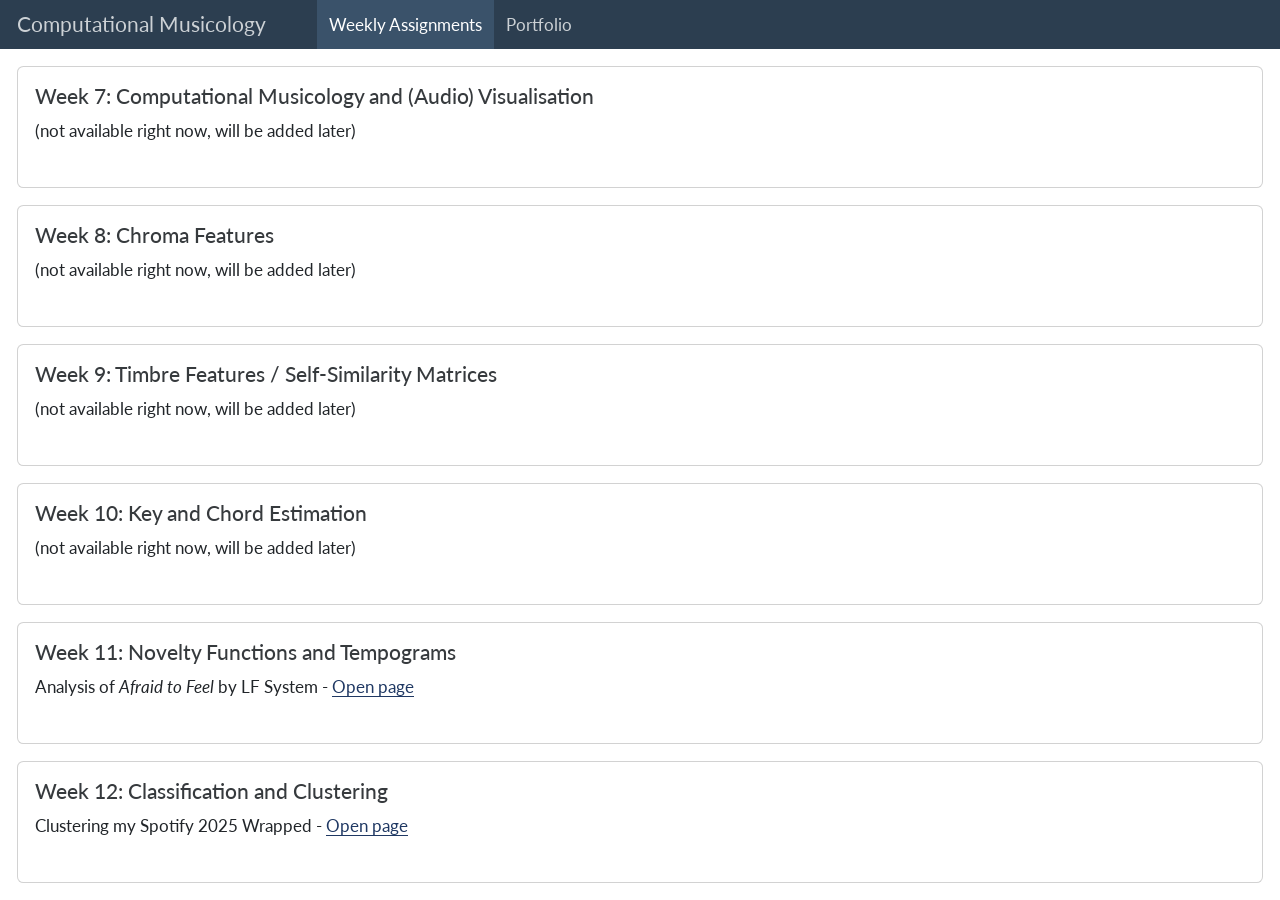
==== commit 549302f2: "? finished portfolio" ====
--- a/index.html
+++ b/index.html
@@ -188,8 +188,7 @@
 
 Tempograms
 </div>
-<p>Analysis of <em>Afraid to Feel</em> by LF System</p>
-<a href="week11.html">Open page</a>
+<p>Analysis of <em>Afraid to Feel</em> by LF System - <a href="week11.html">Open page</a></p>
 </div>
 <bslib-tooltip placement="auto" bsoptions="[]" data-require-bs-version="5" data-require-bs-caller="tooltip()">
     <template>Expand</template>
@@ -210,8 +209,7 @@
 
 Clustering
 </div>
-<p>Clustering my Spotify 2025 Wrapped</p>
-<a href="week12.html">Open page</a>
+<p>Clustering my Spotify 2025 Wrapped - <a href="week12.html">Open page</a></p>
 </div>
 <bslib-tooltip placement="auto" bsoptions="[]" data-require-bs-version="5" data-require-bs-caller="tooltip()">
     <template>Expand</template>
@@ -222,23 +220,35 @@
 </div>
 </div>
 </div><div id="portfolio" class="dashboard-page tab-pane grid-skip html-fill-item html-fill-container" data-orientation="columns" aria-labelledby="tab-portfolio">
-<div class="html-fill-item html-fill-container bslib-grid" style="display: grid; grid-template-columns: minmax(3em, 1fr);
+<div class="html-fill-item html-fill-container bslib-grid" style="display: grid; grid-template-columns: minmax(3em, 1fr) minmax(3em, 1fr);
 grid-auto-rows: minmax(0, 1fr);">
-<div class="html-fill-item html-fill-container bslib-grid" style="display: grid; grid-template-rows: minmax(3em, 1fr) minmax(3em, 1fr) minmax(3em, 1fr) minmax(3em, 1fr) minmax(3em, 1fr); grid-auto-columns: minmax(0, 1fr);">
-<div class="card html-fill-item html-fill-container bslib-card" data-bslib-card-init="" data-require-bs-caller="card()" data-full-screen="false">
-<div class="card-body html-fill-item html-fill-container">
-<div class="h4">
-Background
-</div>
-<p>Motivation, corpus design, and portfolio structure.</p>
-<a href="portfolio/background.html">Open page</a>
-</div>
-<bslib-tooltip placement="auto" bsoptions="[]" data-require-bs-version="5" data-require-bs-caller="tooltip()">
-    <template>Expand</template>
-    <span class="bslib-full-screen-enter badge rounded-pill">
-        <svg xmlns="http://www.w3.org/2000/svg" viewbox="0 0 24 24" style="height:1em;width:1em;" aria-hidden="true" role="img"><path d="M20 5C20 4.4 19.6 4 19 4H13C12.4 4 12 3.6 12 3C12 2.4 12.4 2 13 2H21C21.6 2 22 2.4 22 3V11C22 11.6 21.6 12 21 12C20.4 12 20 11.6 20 11V5ZM4 19C4 19.6 4.4 20 5 20H11C11.6 20 12 20.4 12 21C12 21.6 11.6 22 11 22H3C2.4 22 2 21.6 2 21V13C2 12.4 2.4 12 3 12C3.6 12 4 12.4 4 13V19Z"></path></svg>
-    </span>
-</bslib-tooltip><script data-bslib-card-init="">bslib.Card.initializeAllCards();</script></div>
+<div class="html-fill-item html-fill-container bslib-grid" style="display: grid; grid-template-rows: minmax(3em, 1fr); grid-auto-columns: minmax(0, 1fr);">
+<div class="card html-fill-item html-fill-container bslib-card" data-bslib-card-init="" data-require-bs-caller="card()" data-full-screen="false">
+<div class="card-body html-fill-item html-fill-container">
+<div class="h4">
+About
+
+me
+</div>
+<p>My name is Stan Pieter van Kuik, and I am a 23-year-old Bèta-gamma student with a major in Artificial Intelligence. I live in Amsterdam and have a strong love for music, both as a listener and as a creator.</p>
+<p>Besides studying, I enjoy producing my own music. Some of my the songs I made can be found on <a href="https://open.spotify.com/artist/0BBiXpXwpy9x3c0XsUWVRt">Spotify</a> - the production quality is definitely not perfect, and most of them are quite old, but they still reflect an important personal side of my relationship with music. I hope you enjoy exploring this portfolio as much as I enjoyed making it.</p>
+<div class="h4">
+About
+
+This
+
+Portfolio
+</div>
+<p>This portfolio explores whether my listening behavior differs between winter and summer. It is based on six playlists divided by both season and genre: chill, hip hop, and dance. The analyses move from a broad corpus exploration to more detailed feature analyses and finally to classification and reflection. You can find more information on the portfolio background if you press the link below.</p>
+<a href="portfolio/background.html">Background page</a>
+</div>
+<bslib-tooltip placement="auto" bsoptions="[]" data-require-bs-version="5" data-require-bs-caller="tooltip()">
+    <template>Expand</template>
+    <span class="bslib-full-screen-enter badge rounded-pill">
+        <svg xmlns="http://www.w3.org/2000/svg" viewbox="0 0 24 24" style="height:1em;width:1em;" aria-hidden="true" role="img"><path d="M20 5C20 4.4 19.6 4 19 4H13C12.4 4 12 3.6 12 3C12 2.4 12.4 2 13 2H21C21.6 2 22 2.4 22 3V11C22 11.6 21.6 12 21 12C20.4 12 20 11.6 20 11V5ZM4 19C4 19.6 4.4 20 5 20H11C11.6 20 12 20.4 12 21C12 21.6 11.6 22 11 22H3C2.4 22 2 21.6 2 21V13C2 12.4 2.4 12 3 12C3.6 12 4 12.4 4 13V19Z"></path></svg>
+    </span>
+</bslib-tooltip><script data-bslib-card-init="">bslib.Card.initializeAllCards();</script></div>
+</div><div class="html-fill-item html-fill-container bslib-grid" style="display: grid; grid-template-rows: minmax(3em, 1fr) minmax(3em, 1fr) minmax(3em, 1fr) minmax(3em, 1fr); grid-auto-columns: minmax(0, 1fr);">
 <div class="card html-fill-item html-fill-container bslib-card" data-bslib-card-init="" data-require-bs-caller="card()" data-full-screen="false">
 <div class="card-body html-fill-item html-fill-container">
 <div class="h4">
@@ -294,8 +304,8 @@
 <div class="h4">
 Conclusion
 </div>
-<p>What have we learned from this set of analyses?</p>
-<a href="conclusion.html">Open page</a>
+<p>What we have learned from this set of analyses and personal reflection.</p>
+<a href="portfolio/conclusion.html">Open page</a>
 </div>
 <bslib-tooltip placement="auto" bsoptions="[]" data-require-bs-version="5" data-require-bs-caller="tooltip()">
     <template>Expand</template>
